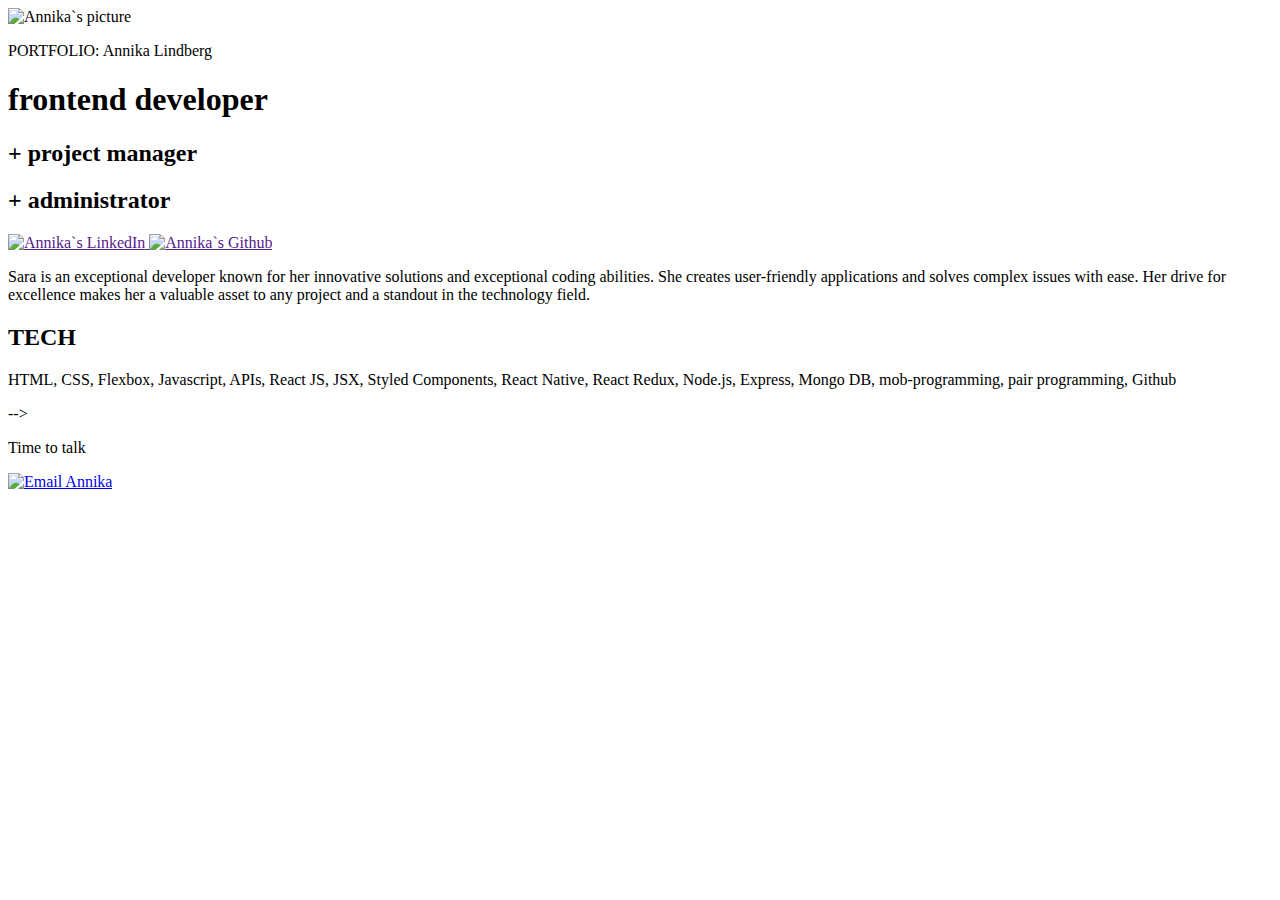
==== index.html @ 7247d884 "imported assets, started on html structure" ====
<!DOCTYPE html>
<html lang="en">
<head>
    <meta charset="UTF-8">
    <meta http-equiv="X-UA-Compatible" content="IE=edge">
    <meta name="viewport" content="width=device-width, initial-scale=1.0">
<!-- Most essential OG tags -->
    <meta property ="og:title" content="Annikas Portfolio"/>
    <meta property ="og:description" content="The portfolio page of Annika Lindberg Frontend developer, lorem ipsum set dolor amet"/>
    <meta property ="og:image" content="https://placehold.co/400"/>
<!-- OG tags for a webpage that has a video -->
<meta property ="og:type" content="video"/>
<meta property ="og:video" content="https/put-your-video-link-here.com"/> 
<meta property ="og:video:type" content="video"/> 
<!----->
<meta property ="og:video:width" content="640"/>
<meta property ="og:video:height" content="360"/>
 
    
    <title>Annikas Portfolio</title>
</head>
<body>

<!-- HEADER -->

<header>
    <section class="hero"> 
    <img class="my-picture" src="" alt="Annika`s picture">
      
      <div class="hero-text">
        <p class="title">
            <span class="portfolio">PORTFOLIO:</span> 
            <span class="my-name">Annika Lindberg</span>
        </p>
        <h1 class="my-position">frontend developer</h1>
        <h2 class="my-background">+ project manager</h2>
        <h2 class="my-background">+ administrator</h2>
      </div>
    </section>
    <div class="social-media-top">
        <a href="" target="_blank"><img 
            src="./assets/linkedin.svg" 
            alt="Annika`s LinkedIn" 
            class="logo">
        </a> 
        <a href="" target="_blank">
            <img src="./assets/github.svg" alt="Annika`s Github" class="logo">
        </a> 
    </div>
</header>

<!-- MAIN SECTION -->

<main class="container">
    <div class="inner-container"> 
        
        <!-- SUMMARY -->
        
        <section class="section summary">
            <div class="section-container">
                <p>Sara is an exceptional developer known for her innovative solutions and exceptional 
                    coding abilities. She creates user-friendly applications and solves complex issues 
                    with ease. Her drive for excellence makes her a valuable asset to any project and a 
                    standout in the technology field.</p>
            </div>
        </section>

      <!-- TECH -->
      
      <section class="section tech">
          <div class="width-container">
          <h2 class="title-section">TECH</h2>
          <p class="main-text" tabindex="0">HTML, CSS, Flexbox, <span class="highlight">Javascript</span>, APIs, <span class="highlight">React JS</span>, JSX, Styled Components, React Native, React Redux, Node.js, Express, Mongo DB, mob-programming, pair programming, Github</p>
        </div>
    </section>
    
    <!-- FEATURED PROJECTS -->
    
    
    <!--    <img title="placeholder" src="https://placehold.co/400" /> -->
    <!--     <p>OG (Open Graph) tags are snippets of code that provide meta 
        data about a web page to social media platforms (ex Fb, Linkedin etc)</p> -->
        <!--     <video><!-- Här lägger man videon, dess hight och width ska jag sen ange i metataggens property (content="") --></video> -->
    <footer class="">
        <div class="">
            <p>Time to talk</p>
        <a href="mailto: annika.edit.lindberg@gmail.com" target="_blank">
            <img src="./assets/email.svg" alt="Email Annika" class="logo">
        </a> 
        </div>
    </footer>
    </body>
</html>
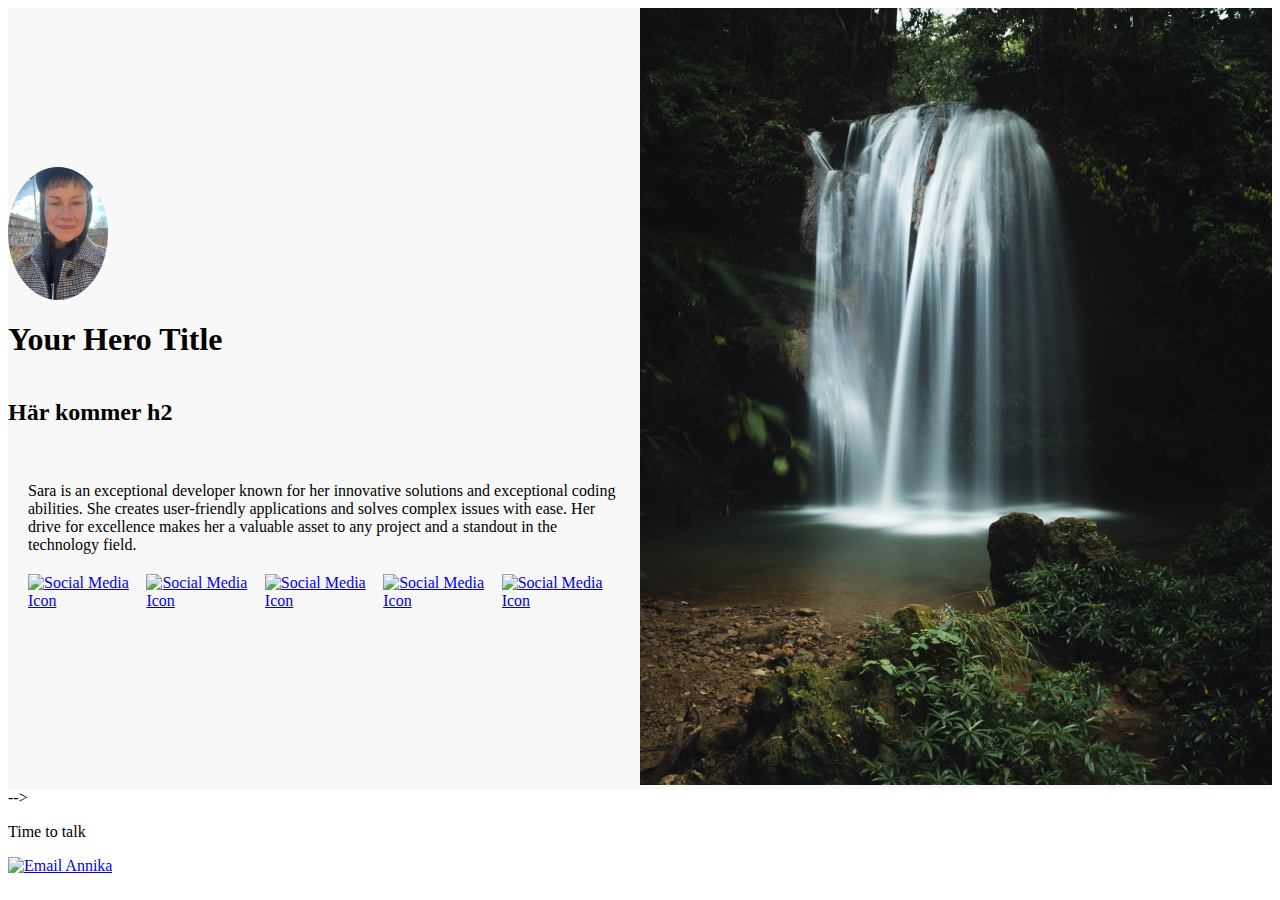
==== commit a88a669a: "added hero section and styled it" ====
--- a/index.html
+++ b/index.html
@@ -4,6 +4,7 @@
     <meta charset="UTF-8">
     <meta http-equiv="X-UA-Compatible" content="IE=edge">
     <meta name="viewport" content="width=device-width, initial-scale=1.0">
+    <link rel="stylesheet" href="/stylesheet.css">
 <!-- Most essential OG tags -->
     <meta property ="og:title" content="Annikas Portfolio"/>
     <meta property ="og:description" content="The portfolio page of Annika Lindberg Frontend developer, lorem ipsum set dolor amet"/>
@@ -19,61 +20,38 @@
     
     <title>Annikas Portfolio</title>
 </head>
-<body>
+<body> 
 
 <!-- HEADER -->
+<header>
+    <section class="hero-section-left">
+        <img class="profile-image" src="/Assets/images/profile-pic-2.JPG" alt="Annikas profile picture">
+        <h1 class="hero-title">Your Hero Title</h1>
+        <h2>Här kommer h2</h2>
+        <div class="text-section">
+            <p>Sara is an exceptional developer known for her innovative solutions and exceptional 
+                coding abilities. She creates user-friendly applications and solves complex issues 
+                with ease. Her drive for excellence makes her a valuable asset to any project and a 
+                standout in the technology field.</p>
+       
+    
+      <nav class="social-media-section">
+        <a href="#"><img src="your-social-media-icon-url.svg" alt="Social Media Icon"></a>
+        <a href="#"><img src="your-social-media-icon-url.svg" alt="Social Media Icon"></a>
+        <a href="#"><img src="your-social-media-icon-url.svg" alt="Social Media Icon"></a>
+        <a href="#"><img src="your-social-media-icon-url.svg" alt="Social Media Icon"></a>
+        <a href="#"><img src="your-social-media-icon-url.svg" alt="Social Media Icon"></a>
+      </nav>
+  </section>
 
-<header>
-    <section class="hero"> 
-    <img class="my-picture" src="" alt="Annika`s picture">
-      
-      <div class="hero-text">
-        <p class="title">
-            <span class="portfolio">PORTFOLIO:</span> 
-            <span class="my-name">Annika Lindberg</span>
-        </p>
-        <h1 class="my-position">frontend developer</h1>
-        <h2 class="my-background">+ project manager</h2>
-        <h2 class="my-background">+ administrator</h2>
-      </div>
-    </section>
-    <div class="social-media-top">
-        <a href="" target="_blank"><img 
-            src="./assets/linkedin.svg" 
-            alt="Annika`s LinkedIn" 
-            class="logo">
-        </a> 
-        <a href="" target="_blank">
-            <img src="./assets/github.svg" alt="Annika`s Github" class="logo">
-        </a> 
-    </div>
+  <section class="hero-section-right">
+    <img class="hero-image" src="/Assets/images/waterfall.jpg" alt="">
+  </section>
 </header>
+
 
 <!-- MAIN SECTION -->
 
-<main class="container">
-    <div class="inner-container"> 
-        
-        <!-- SUMMARY -->
-        
-        <section class="section summary">
-            <div class="section-container">
-                <p>Sara is an exceptional developer known for her innovative solutions and exceptional 
-                    coding abilities. She creates user-friendly applications and solves complex issues 
-                    with ease. Her drive for excellence makes her a valuable asset to any project and a 
-                    standout in the technology field.</p>
-            </div>
-        </section>
-
-      <!-- TECH -->
-      
-      <section class="section tech">
-          <div class="width-container">
-          <h2 class="title-section">TECH</h2>
-          <p class="main-text" tabindex="0">HTML, CSS, Flexbox, <span class="highlight">Javascript</span>, APIs, <span class="highlight">React JS</span>, JSX, Styled Components, React Native, React Redux, Node.js, Express, Mongo DB, mob-programming, pair programming, Github</p>
-        </div>
-    </section>
-    
     <!-- FEATURED PROJECTS -->
     
     
--- a/stylesheet.css
+++ b/stylesheet.css
@@ -0,0 +1,71 @@
+/* Center the header section */
+* {
+    box-sizing: border-box;
+}
+header {
+    display: flex;
+    justify-content: center;
+    align-items: center;
+    background-color: #f8f8f8;
+    flex-wrap: wrap;
+  }
+  
+  /* Left section */
+  .hero-section-left {
+    display: flex;
+  flex-direction: column; 
+    justify-content: center;
+    align-items: flex-start;
+    flex-basis: 50%;
+   
+  }
+  
+  
+  
+  /* Profile image */
+  .profile-image {
+    border-radius: 50%;
+    width: 100px;
+    margin-right: 20px;
+  }
+  
+  /* Hero title */
+ 
+  
+  /* Text section */
+  .text-section {
+    margin: 20px;
+    
+  }
+
+  
+  /* Social media links */
+  .social-media-section {
+    display: flex;
+    justify-content: flex-start;
+    margin-top: 20px;
+  }
+  
+  .social-media-section a {
+    margin-right: 10px;
+  }
+  
+  .social-media-section img {
+    width: 30px;
+    height: 30px;
+  }
+  
+  /* Right section */
+  .hero-section-right {
+    flex-basis: 50%;
+  
+
+  }
+  
+  /* Hero image */
+  .hero-image {
+    max-width: 100%;
+    height: auto;
+  }
+  
+  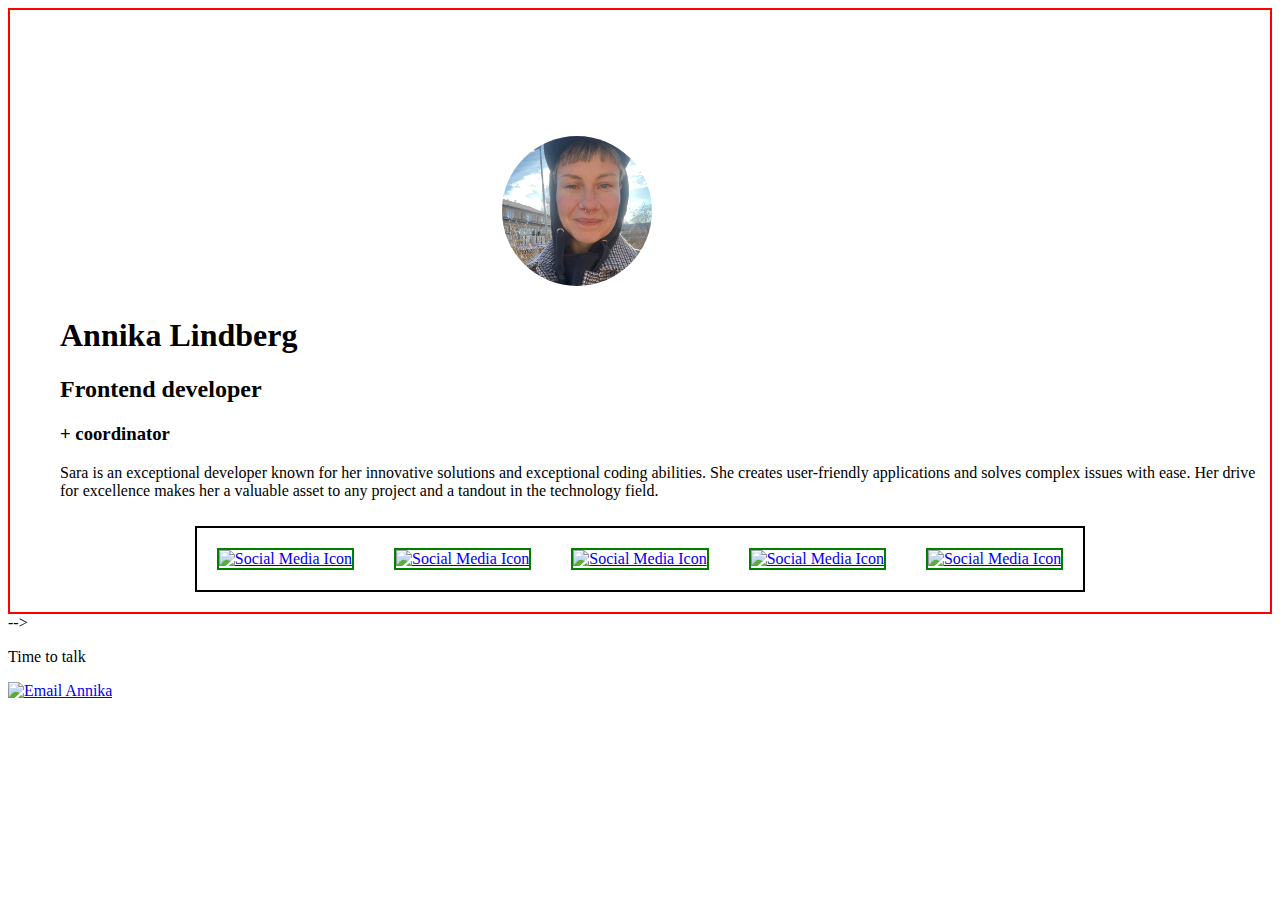
==== commit 0bc9997e: "added media queries and hero section mobile" ====
--- a/index.html
+++ b/index.html
@@ -11,52 +11,41 @@
     <meta property ="og:image" content="https://placehold.co/400"/>
 <!-- OG tags for a webpage that has a video -->
 <meta property ="og:type" content="video"/>
-<meta property ="og:video" content="https/put-your-video-link-here.com"/> 
-<meta property ="og:video:type" content="video"/> 
+<meta property ="og:video" content="https/put-your-video-link-here.com"/>
+<meta property ="og:video:type" content="video"/>
 <!----->
 <meta property ="og:video:width" content="640"/>
 <meta property ="og:video:height" content="360"/>
- 
-    
     <title>Annikas Portfolio</title>
 </head>
-<body> 
-
+<body>
 <!-- HEADER -->
-<header>
-    <section class="hero-section-left">
-        <img class="profile-image" src="/Assets/images/profile-pic-2.JPG" alt="Annikas profile picture">
-        <h1 class="hero-title">Your Hero Title</h1>
-        <h2>Här kommer h2</h2>
-        <div class="text-section">
-            <p>Sara is an exceptional developer known for her innovative solutions and exceptional 
-                coding abilities. She creates user-friendly applications and solves complex issues 
-                with ease. Her drive for excellence makes her a valuable asset to any project and a 
-                standout in the technology field.</p>
-       
-    
-      <nav class="social-media-section">
-        <a href="#"><img src="your-social-media-icon-url.svg" alt="Social Media Icon"></a>
-        <a href="#"><img src="your-social-media-icon-url.svg" alt="Social Media Icon"></a>
-        <a href="#"><img src="your-social-media-icon-url.svg" alt="Social Media Icon"></a>
-        <a href="#"><img src="your-social-media-icon-url.svg" alt="Social Media Icon"></a>
-        <a href="#"><img src="your-social-media-icon-url.svg" alt="Social Media Icon"></a>
-      </nav>
-  </section>
-
   <section class="hero-section-right">
     <img class="hero-image" src="/Assets/images/waterfall.jpg" alt="">
   </section>
-</header>
-
-
+<section class="hero-section-left">
+    <img class="profile-image" src="/Assets/images/profile-pic-2.JPG" alt="Annikas profile picture">
+    <div class="text-section">
+    <h1 class="hero-title">Annika Lindberg</h1>
+    <h2>Frontend developer</h2>
+    <h3>+ coordinator</h3>
+    <p>Sara is an exceptional developer known for her innovative solutions and exceptional
+    coding abilities. She creates user-friendly applications and solves complex issues
+    with ease. Her drive for excellence makes her a valuable asset to any project and a
+    tandout in the technology field.</p>
+</div>
+    <nav class="social-media-section">
+        <a href="#"><img src="/Assets/icons/buttons/github.svg" alt="Social Media Icon"></a>
+        <a href="#"><img src="/Assets/icons/buttons/github.svg" alt="Social Media Icon"></a>
+        <a href="#"><img src="/Assets/icons/buttons/github.svg" alt="Social Media Icon"></a>
+        <a href="#"><img src="/Assets/icons/buttons/github.svg" alt="Social Media Icon"></a>
+        <a href="#"><img src="/Assets/icons/buttons/github.svg" alt="Social Media Icon"></a>
+      </nav>
+</section>
 <!-- MAIN SECTION -->
-
     <!-- FEATURED PROJECTS -->
-    
-    
     <!--    <img title="placeholder" src="https://placehold.co/400" /> -->
-    <!--     <p>OG (Open Graph) tags are snippets of code that provide meta 
+    <!--     <p>OG (Open Graph) tags are snippets of code that provide meta
         data about a web page to social media platforms (ex Fb, Linkedin etc)</p> -->
         <!--     <video><!-- Här lägger man videon, dess hight och width ska jag sen ange i metataggens property (content="") --></video> -->
     <footer class="">
@@ -64,9 +53,8 @@
             <p>Time to talk</p>
         <a href="mailto: annika.edit.lindberg@gmail.com" target="_blank">
             <img src="./assets/email.svg" alt="Email Annika" class="logo">
-        </a> 
+        </a>
         </div>
     </footer>
     </body>
-</html>
-   +</html>--- a/stylesheet.css
+++ b/stylesheet.css
@@ -1,71 +1,75 @@
-/* Center the header section */
 * {
     box-sizing: border-box;
 }
-header {
-    display: flex;
-    justify-content: center;
-    align-items: center;
-    background-color: #f8f8f8;
-    flex-wrap: wrap;
-  }
-  
   /* Left section */
   .hero-section-left {
     display: flex;
-  flex-direction: column; 
+  flex-direction: column;
     justify-content: center;
-    align-items: flex-start;
-    flex-basis: 50%;
-   
+    align-items: center;
+    border: 2px solid red;
   }
-  
-  
-  
+  .hero-text {
+    margin-left: 20px;
+  }
   /* Profile image */
   .profile-image {
     border-radius: 50%;
-    width: 100px;
-    margin-right: 20px;
+    max-width: 150px;
+    aspect-ratio: 1 / 1;
+    object-fit: cover;
+    object-position: 90% 10%;
+    margin-top: 10%; /*   Eventuellt ändra enhet om det ser konstigt ut i media queries */
   }
-  
-  /* Hero title */
- 
-  
   /* Text section */
   .text-section {
-    margin: 20px;
-    
+    margin: 10px;
+    padding-left: 40px;
   }
-
-  
   /* Social media links */
   .social-media-section {
     display: flex;
-    justify-content: flex-start;
-    margin-top: 20px;
+    justify-content: space-between;
+    align-items: flex-start; /* Add this line */
+    margin-bottom: 20px;
+    border: 2px solid black;
   }
-  
-  .social-media-section a {
-    margin-right: 10px;
+ .social-media-section img {
+  display: flex;
+  border: 2px solid green;
+  margin: 20px;
   }
-  
-  .social-media-section img {
-    width: 30px;
-    height: 30px;
-  }
-  
   /* Right section */
   .hero-section-right {
-    flex-basis: 50%;
-  
-
+    border: 2px solid blue;
+    display: none;
   }
-  
   /* Hero image */
   .hero-image {
     max-width: 100%;
     height: auto;
   }
-  
-  +  /* STYLING FOR TABLET (668 > 1024px) */
+@media (min-width: 668px) and (max-width: 1024px) {
+  /* HERO SECTION TABLET*/
+.hero-section-right {
+  display: flex;
+max-height: 500px;
+  border: 2px solid blue;
+}
+/* Left section */
+.hero-section-left {
+display: flex;
+flex-direction: column;
+justify-content: center;
+align-items: center;
+border: 2px solid red;
+}
+.text-section {
+  margin: 30px;
+  padding: 20px 50px;
+  }
+}
+.profile-image {
+  margin-right: 10%;
+}